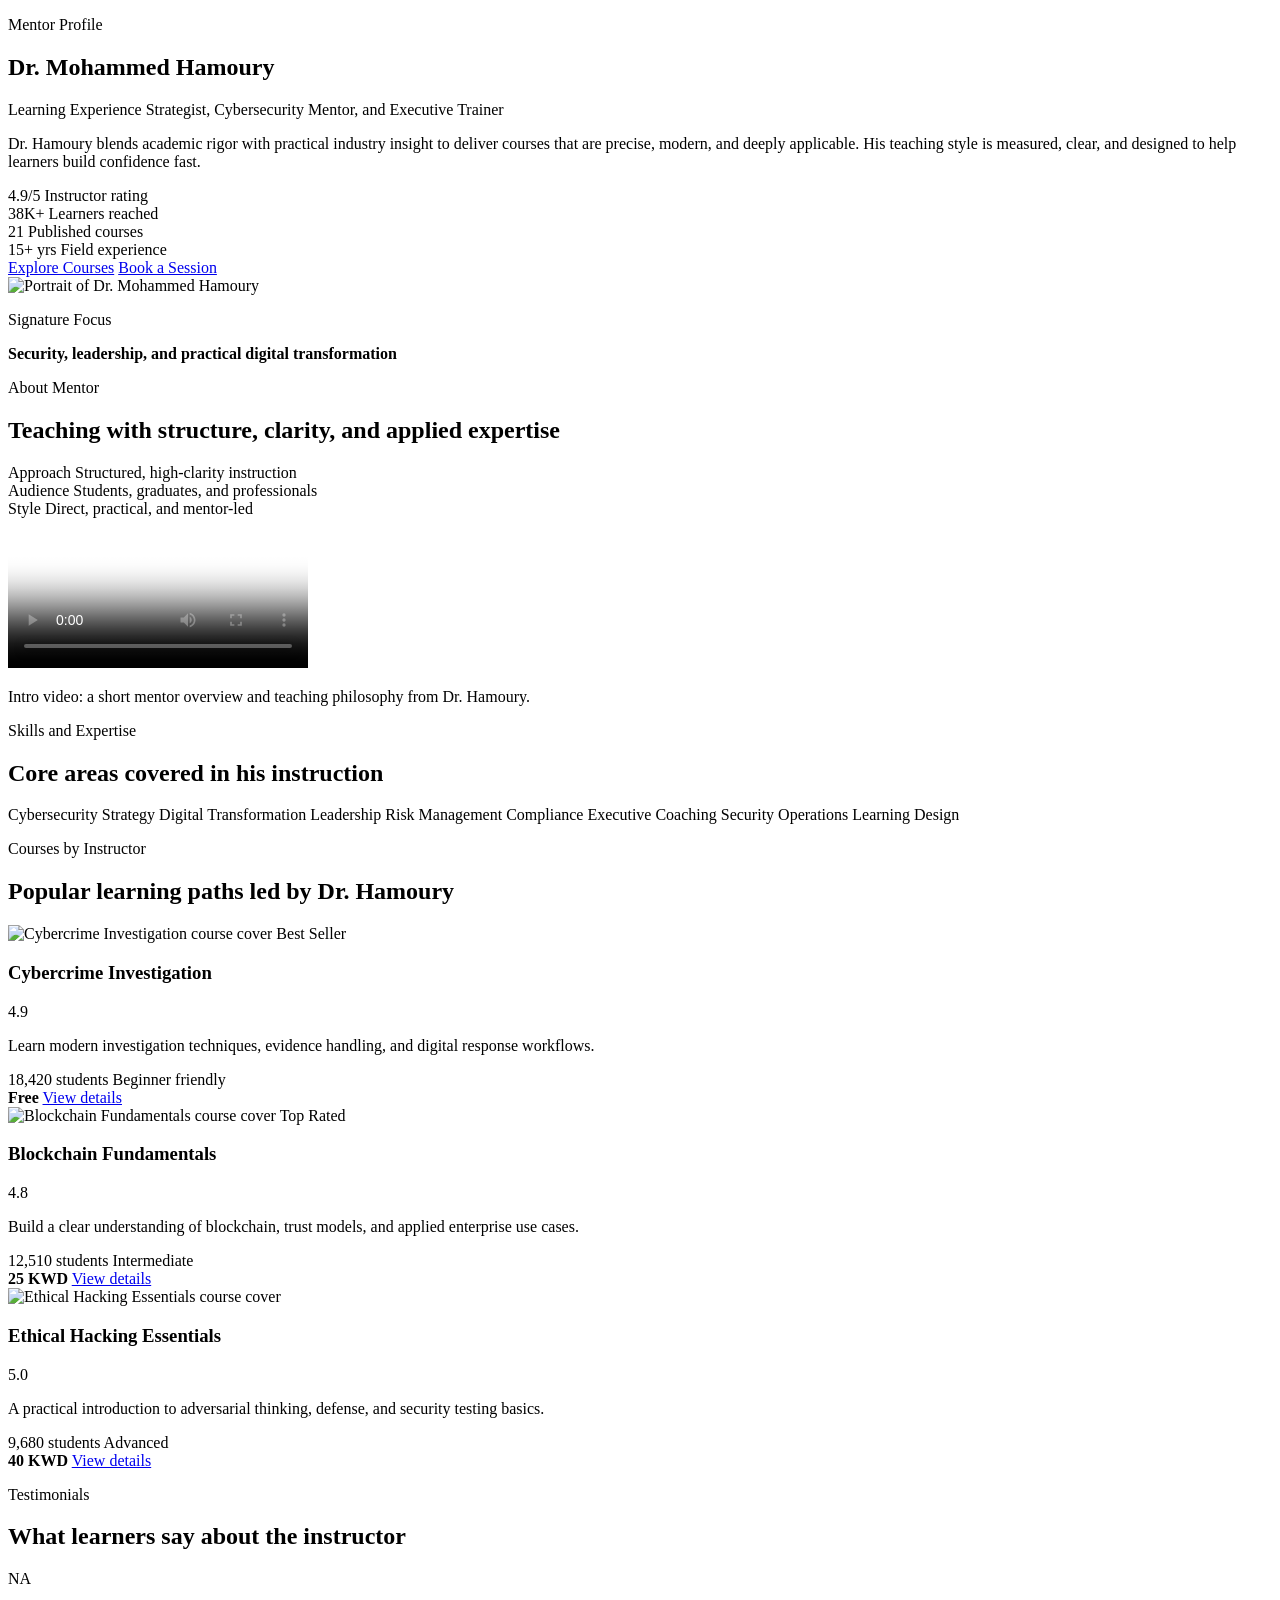
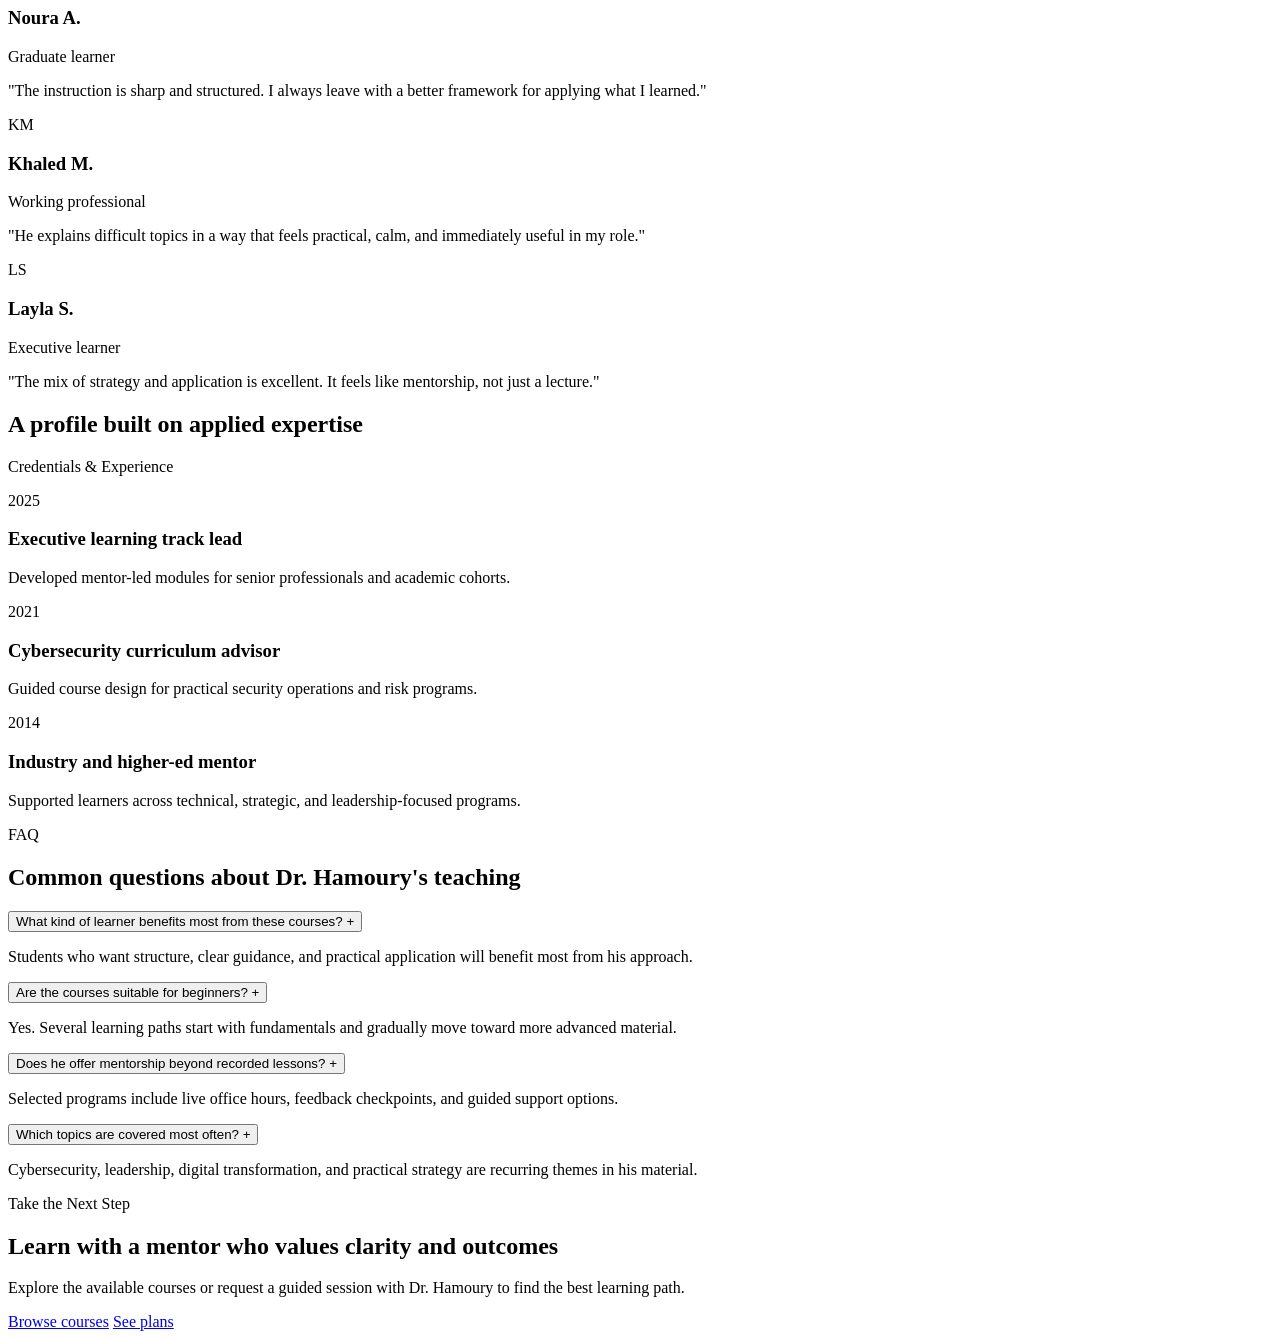
==== pages/instructor-details/index.html @ 4b4336b1 "SeePlansUpdated" ====
<!doctype html>
<html lang="en">
  <head>
    <meta charset="UTF-8" />
    <meta name="viewport" content="width=device-width, initial-scale=1.0" />
    <title>Instructor Details - AOU</title>
    <script>
      (function applyStoredTheme() {
        try {
          var savedTheme = localStorage.getItem('app-theme');
          if (savedTheme === 'light' || savedTheme === 'dark') {
            document.documentElement.setAttribute('data-theme', savedTheme);
          }
        } catch (error) {
          // Ignore storage access failures.
        }
      })();
    </script>
    <script>
      (function applyStoredLanguage() {
        try {
          var savedLanguage = localStorage.getItem('app-language');
          var language = savedLanguage === 'ar' ? 'ar' : 'en';
          document.documentElement.setAttribute('lang', language);
          document.documentElement.setAttribute('dir', language === 'ar' ? 'rtl' : 'ltr');
        } catch (error) {
          document.documentElement.setAttribute('lang', 'en');
          document.documentElement.setAttribute('dir', 'ltr');
        }
      })();
    </script>
    <link rel="stylesheet" href="../../assets/styles/global.css" />
    <link rel="stylesheet" href="../../components/header/header.css" />
    <link rel="stylesheet" href="../../components/footer/footer.css" />
    <link rel="stylesheet" href="./instructor-details.css" />
    <script defer src="../../assets/js/theme.js"></script>
    <script defer src="./index.js"></script>
  </head>
  <body>
    <div id="app-instructor-details" class="instructor-details-page">
      <div id="header-mount" data-component="header" aria-live="polite"></div>

      <main>
        <section class="instructor-hero">
          <div class="container instructor-hero-inner">
            <div class="instructor-hero-copy">
              <p class="instructor-eyebrow reveal-up">Mentor Profile</p>
              <h1 class="instructor-name home-headline reveal-up stagger-1">Dr. Mohammed Hamoury</h1>
              <p class="instructor-title reveal-up stagger-2">Learning Experience Strategist, Cybersecurity Mentor, and Executive Trainer</p>
              <p class="instructor-summary reveal-up stagger-3">
                Dr. Hamoury blends academic rigor with practical industry insight to deliver courses that are precise, modern, and deeply applicable. His teaching style is measured, clear, and designed to help learners build confidence fast.
              </p>

              <div class="instructor-stats-grid reveal-up stagger-4">
                <article class="stat-card">
                  <span class="stat-value">4.9/5</span>
                  <span class="stat-label">Instructor rating</span>
                </article>
                <article class="stat-card">
                  <span class="stat-value">38K+</span>
                  <span class="stat-label">Learners reached</span>
                </article>
                <article class="stat-card">
                  <span class="stat-value">21</span>
                  <span class="stat-label">Published courses</span>
                </article>
                <article class="stat-card">
                  <span class="stat-value">15+ yrs</span>
                  <span class="stat-label">Field experience</span>
                </article>
              </div>

              <div class="instructor-cta-row reveal-up stagger-4">
                <a class="primary-cta" href="#courses">Explore Courses</a>
                <a class="secondary-cta" href="#contact">Book a Session</a>
              </div>
            </div>

            <div class="instructor-hero-media reveal-up stagger-2">
              <div class="hero-image-frame">
                <img src="../../assets/images/instructorsImages/hamouri.png" alt="Portrait of Dr. Mohammed Hamoury" />
              </div>
              <div class="hero-highlight-card">
                <p>Signature Focus</p>
                <strong>Security, leadership, and practical digital transformation</strong>
              </div>
            </div>
          </div>
        </section>

        <section class="instructor-about-section">
          <div class="container instructor-about-grid">
            <div class="content-panel reveal-up">
              <p class="section-eyebrow">About Mentor</p>
              <h2 class="section-title home-headline">Teaching with structure, clarity, and applied expertise</h2>
              <!-- <p>
                Dr. Hamoury focuses on high-signal learning experiences that respect the learner's time. His courses emphasize foundations first, then move into real-world application, case studies, and practical decision-making.
              </p> -->
              <!-- <p>
                He is especially known for translating complex technical and strategic topics into guidance that feels direct, actionable, and immediately useful for students and working professionals.
              </p> -->
              <div class="mentor-points">
                <div class="mentor-point">
                  <span class="mentor-point-label">Approach</span>
                  <span class="mentor-point-value">Structured, high-clarity instruction</span>
                </div>
                <div class="mentor-point">
                  <span class="mentor-point-label">Audience</span>
                  <span class="mentor-point-value">Students, graduates, and professionals</span>
                </div>
                <div class="mentor-point">
                  <span class="mentor-point-label">Style</span>
                  <span class="mentor-point-value">Direct, practical, and mentor-led</span>
                </div>
              </div>
            </div>

            <div class="video-panel reveal-up stagger-1">
              <div class="video-shell">
                <video class="mentor-video" controls preload="metadata" poster="../../assets/images/instructorsImages/hamouri.png">
                  <source src="../../assets/videos/hamouri.mp4" type="video/mp4" />
                  Your browser does not support the video tag.
                </video>
              </div>
              <p class="video-caption">Intro video: a short mentor overview and teaching philosophy from Dr. Hamoury.</p>
            </div>
          </div>
        </section>

        <section class="expertise-section">
          <div class="container">
            <div class="section-heading reveal-up">
              <p class="section-eyebrow">Skills and Expertise</p>
              <h2 class="section-title home-headline">Core areas covered in his instruction</h2>
            </div>
            <div class="tags-wrap reveal-up stagger-1">
              <span class="skill-tag">Cybersecurity Strategy</span>
              <span class="skill-tag">Digital Transformation</span>
              <span class="skill-tag">Leadership</span>
              <span class="skill-tag">Risk Management</span>
              <span class="skill-tag">Compliance</span>
              <span class="skill-tag">Executive Coaching</span>
              <span class="skill-tag">Security Operations</span>
              <span class="skill-tag">Learning Design</span>
            </div>
          </div>
        </section>

        <section id="courses" class="courses-section">
          <div class="container">
            <div class="section-heading reveal-up">
              <p class="section-eyebrow">Courses by Instructor</p>
              <h2 class="section-title home-headline">Popular learning paths led by Dr. Hamoury</h2>
            </div>

            <div class="courses-grid">
              <article class="course-card reveal-up stagger-1">
                <div class="course-card-image">
                  <img src="../../assets/images/FeaturedCourses/Cybercrime.jpg" alt="Cybercrime Investigation course cover" />
                  <span class="course-badge">Best Seller</span>
                </div>
                <div class="course-card-body">
                  <div class="course-card-topline">
                    <h3 class="course-title">Cybercrime Investigation</h3>
                    <div class="course-rating">
                      <span>4.9</span>
                    </div>
                  </div>
                  <p class="course-description">Learn modern investigation techniques, evidence handling, and digital response workflows.</p>
                  <div class="course-meta-row">
                    <span>18,420 students</span>
                    <span>Beginner friendly</span>
                  </div>
                  <div class="course-card-footer">
                    <strong class="course-price">Free</strong>
                    <a href="#contact" class="course-link">View details</a>
                  </div>
                </div>
              </article>

              <article class="course-card reveal-up stagger-2">
                <div class="course-card-image">
                  <img src="../../assets/images/FeaturedCourses/blockchain.jpg" alt="Blockchain Fundamentals course cover" />
                  <span class="course-badge course-badge-secondary">Top Rated</span>
                </div>
                <div class="course-card-body">
                  <div class="course-card-topline">
                    <h3 class="course-title">Blockchain Fundamentals</h3>
                    <div class="course-rating">
                      <span>4.8</span>
                    </div>
                  </div>
                  <p class="course-description">Build a clear understanding of blockchain, trust models, and applied enterprise use cases.</p>
                  <div class="course-meta-row">
                    <span>12,510 students</span>
                    <span>Intermediate</span>
                  </div>
                  <div class="course-card-footer">
                    <strong class="course-price">25 KWD</strong>
                    <a href="#contact" class="course-link">View details</a>
                  </div>
                </div>
              </article>

              <article class="course-card reveal-up stagger-3">
                <div class="course-card-image">
                  <img src="../../assets/images/TopCourses/EthicalH.jpg" alt="Ethical Hacking Essentials course cover" />
                </div>
                <div class="course-card-body">
                  <div class="course-card-topline">
                    <h3 class="course-title">Ethical Hacking Essentials</h3>
                    <div class="course-rating">
                      <span>5.0</span>
                    </div>
                  </div>
                  <p class="course-description">A practical introduction to adversarial thinking, defense, and security testing basics.</p>
                  <div class="course-meta-row">
                    <span>9,680 students</span>
                    <span>Advanced</span>
                  </div>
                  <div class="course-card-footer">
                    <strong class="course-price">40 KWD</strong>
                    <a href="#contact" class="course-link">View details</a>
                  </div>
                </div>
              </article>
            </div>
          </div>
        </section>

        <section class="testimonials-section">
          <div class="container">
            <div class="section-heading reveal-up">
              <p class="section-eyebrow">Testimonials</p>
              <h2 class="section-title home-headline">What learners say about the instructor</h2>
            </div>

            <div class="testimonials-grid instructor-testimonials-grid">
              <article class="review-card reveal-up stagger-1">
                <div class="review-header">
                  <div class="review-avatar">NA</div>
                  <div class="review-info">
                    <h3>Noura A.</h3>
                    <p>Graduate learner</p>
                  </div>
                </div>
                <p class="review-copy">"The instruction is sharp and structured. I always leave with a better framework for applying what I learned."</p>
              </article>

              <article class="review-card reveal-up stagger-2">
                <div class="review-header">
                  <div class="review-avatar">KM</div>
                  <div class="review-info">
                    <h3>Khaled M.</h3>
                    <p>Working professional</p>
                  </div>
                </div>
                <p class="review-copy">"He explains difficult topics in a way that feels practical, calm, and immediately useful in my role."</p>
              </article>

              <article class="review-card reveal-up stagger-3">
                <div class="review-header">
                  <div class="review-avatar">LS</div>
                  <div class="review-info">
                    <h3>Layla S.</h3>
                    <p>Executive learner</p>
                  </div>
                </div>
                <p class="review-copy">"The mix of strategy and application is excellent. It feels like mentorship, not just a lecture."</p>
              </article>
            </div>
          </div>
        </section>

        <section class="credentials-section">
          <div class="container credentials-grid">
            <div class="content-panel reveal-up">
              
              <h2 class="section-title home-headline">A profile built on applied expertise</h2>
              <p class="section-eyebrow">Credentials & Experience</p>
            </div>

            <div class="timeline-panel reveal-up stagger-1">
              <div class="timeline-item">
                <span class="timeline-year">2025</span>
                <div>
                  <h3>Executive learning track lead</h3>
                  <p>Developed mentor-led modules for senior professionals and academic cohorts.</p>
                </div>
              </div>
              <div class="timeline-item">
                <span class="timeline-year">2021</span>
                <div>
                  <h3>Cybersecurity curriculum advisor</h3>
                  <p>Guided course design for practical security operations and risk programs.</p>
                </div>
              </div>
              <div class="timeline-item">
                <span class="timeline-year">2014</span>
                <div>
                  <h3>Industry and higher-ed mentor</h3>
                  <p>Supported learners across technical, strategic, and leadership-focused programs.</p>
                </div>
              </div>
            </div>
          </div>
        </section>

        <section class="faq-section">
          <div class="container">
            <div class="section-heading reveal-up">
              <p class="section-eyebrow">FAQ</p>
              <h2 class="section-title home-headline">Common questions about Dr. Hamoury's teaching</h2>
            </div>

            <div class="faq-list reveal-up stagger-1" id="mentor-faq">
              <article class="faq-item is-active">
                <button class="faq-question" type="button" aria-expanded="true">
                  What kind of learner benefits most from these courses?
                  <span class="faq-icon" aria-hidden="true">+</span>
                </button>
                <div class="faq-answer" style="max-height: 180px;">
                  <p>Students who want structure, clear guidance, and practical application will benefit most from his approach.</p>
                </div>
              </article>

              <article class="faq-item">
                <button class="faq-question" type="button" aria-expanded="false">
                  Are the courses suitable for beginners?
                  <span class="faq-icon" aria-hidden="true">+</span>
                </button>
                <div class="faq-answer">
                  <p>Yes. Several learning paths start with fundamentals and gradually move toward more advanced material.</p>
                </div>
              </article>

              <article class="faq-item">
                <button class="faq-question" type="button" aria-expanded="false">
                  Does he offer mentorship beyond recorded lessons?
                  <span class="faq-icon" aria-hidden="true">+</span>
                </button>
                <div class="faq-answer">
                  <p>Selected programs include live office hours, feedback checkpoints, and guided support options.</p>
                </div>
              </article>

              <article class="faq-item">
                <button class="faq-question" type="button" aria-expanded="false">
                  Which topics are covered most often?
                  <span class="faq-icon" aria-hidden="true">+</span>
                </button>
                <div class="faq-answer">
                  <p>Cybersecurity, leadership, digital transformation, and practical strategy are recurring themes in his material.</p>
                </div>
              </article>
            </div>
          </div>
        </section>

        <section id="contact" class="mentor-cta-section">
          <div class="container">
            <div class="mentor-cta-card reveal-up">
              <div>
                <p class="section-eyebrow">Take the Next Step</p>
                <h2 class="home-headline">Learn with a mentor who values clarity and outcomes</h2>
                <p>Explore the available courses or request a guided session with Dr. Hamoury to find the best learning path.</p>
              </div>
              <div class="mentor-cta-actions">
                <a class="primary-cta" href="#courses">Browse courses</a>
                <a class="secondary-cta" href="/reinforceDemo/">See plans</a>
              </div>
            </div>
          </div>
        </section>
      </main>

      <div id="footer-mount" data-component="footer" aria-live="polite"></div>
    </div>
  </body>
</html>
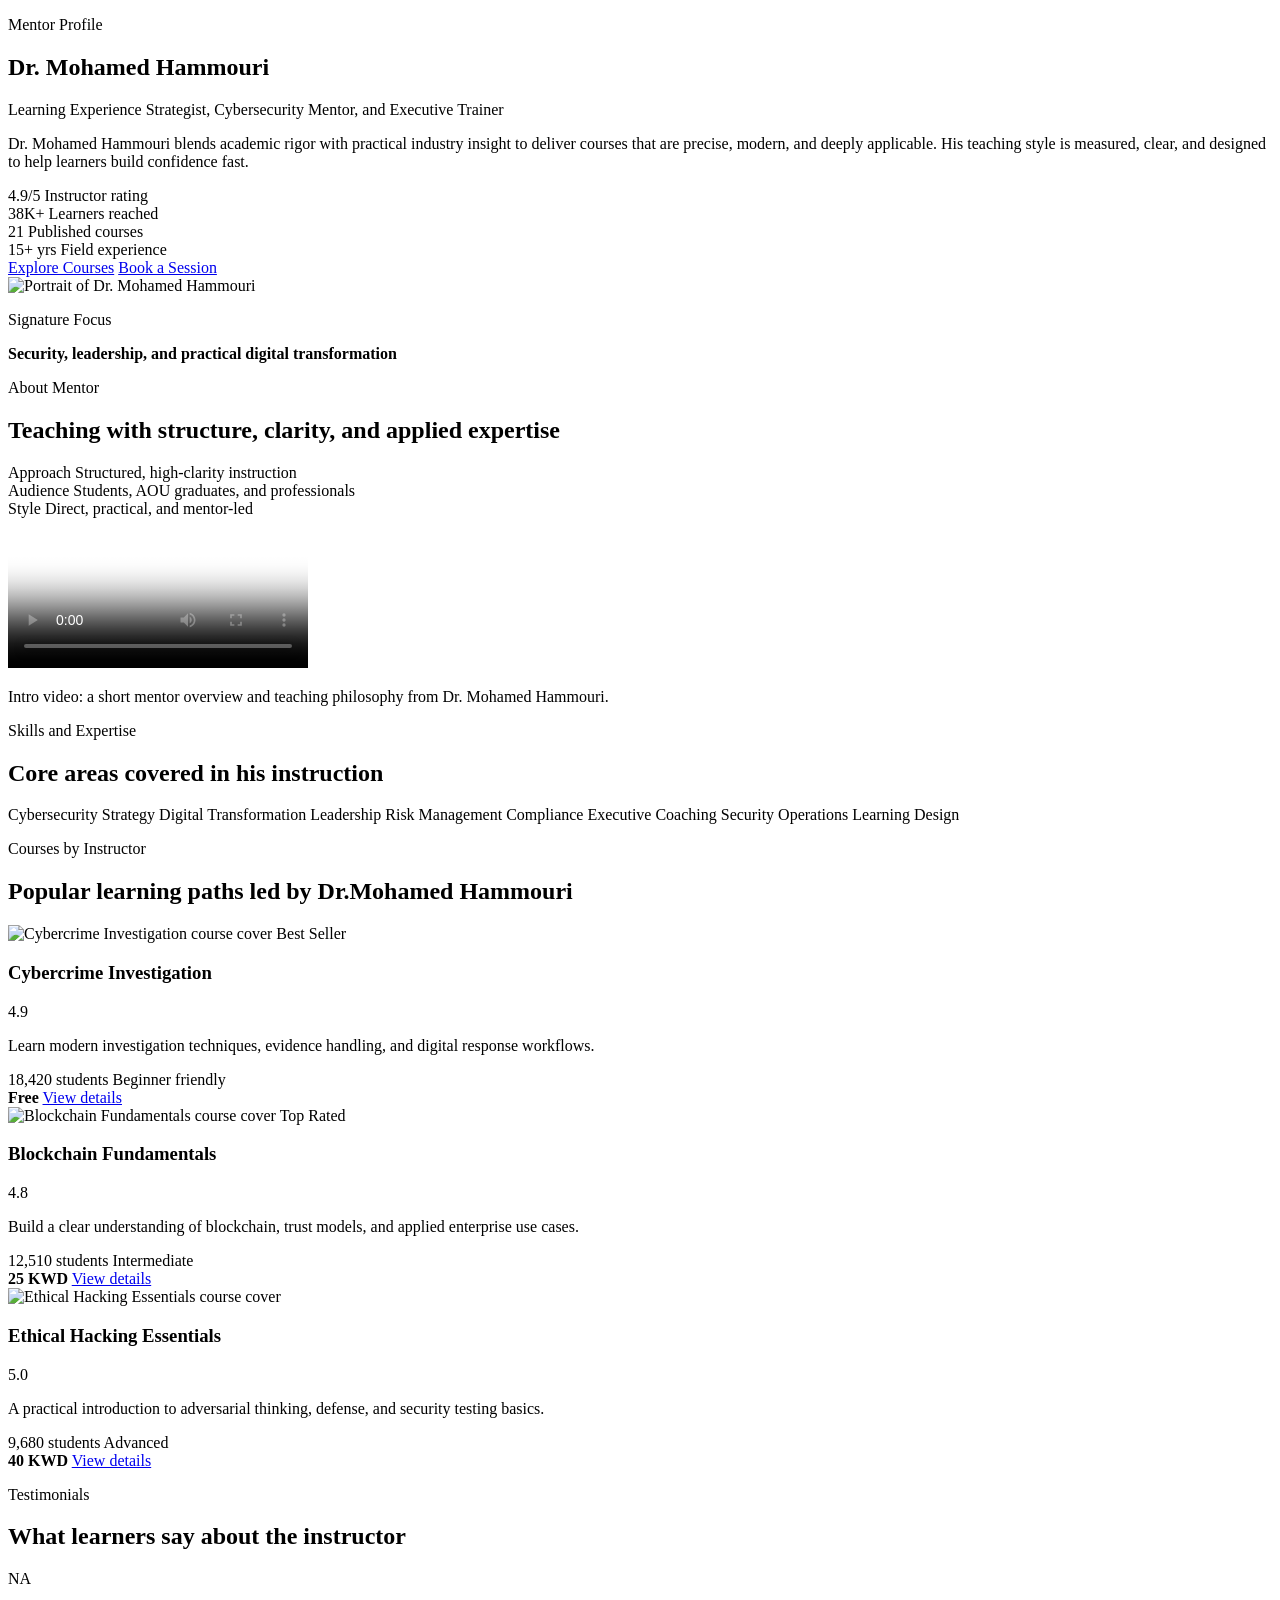
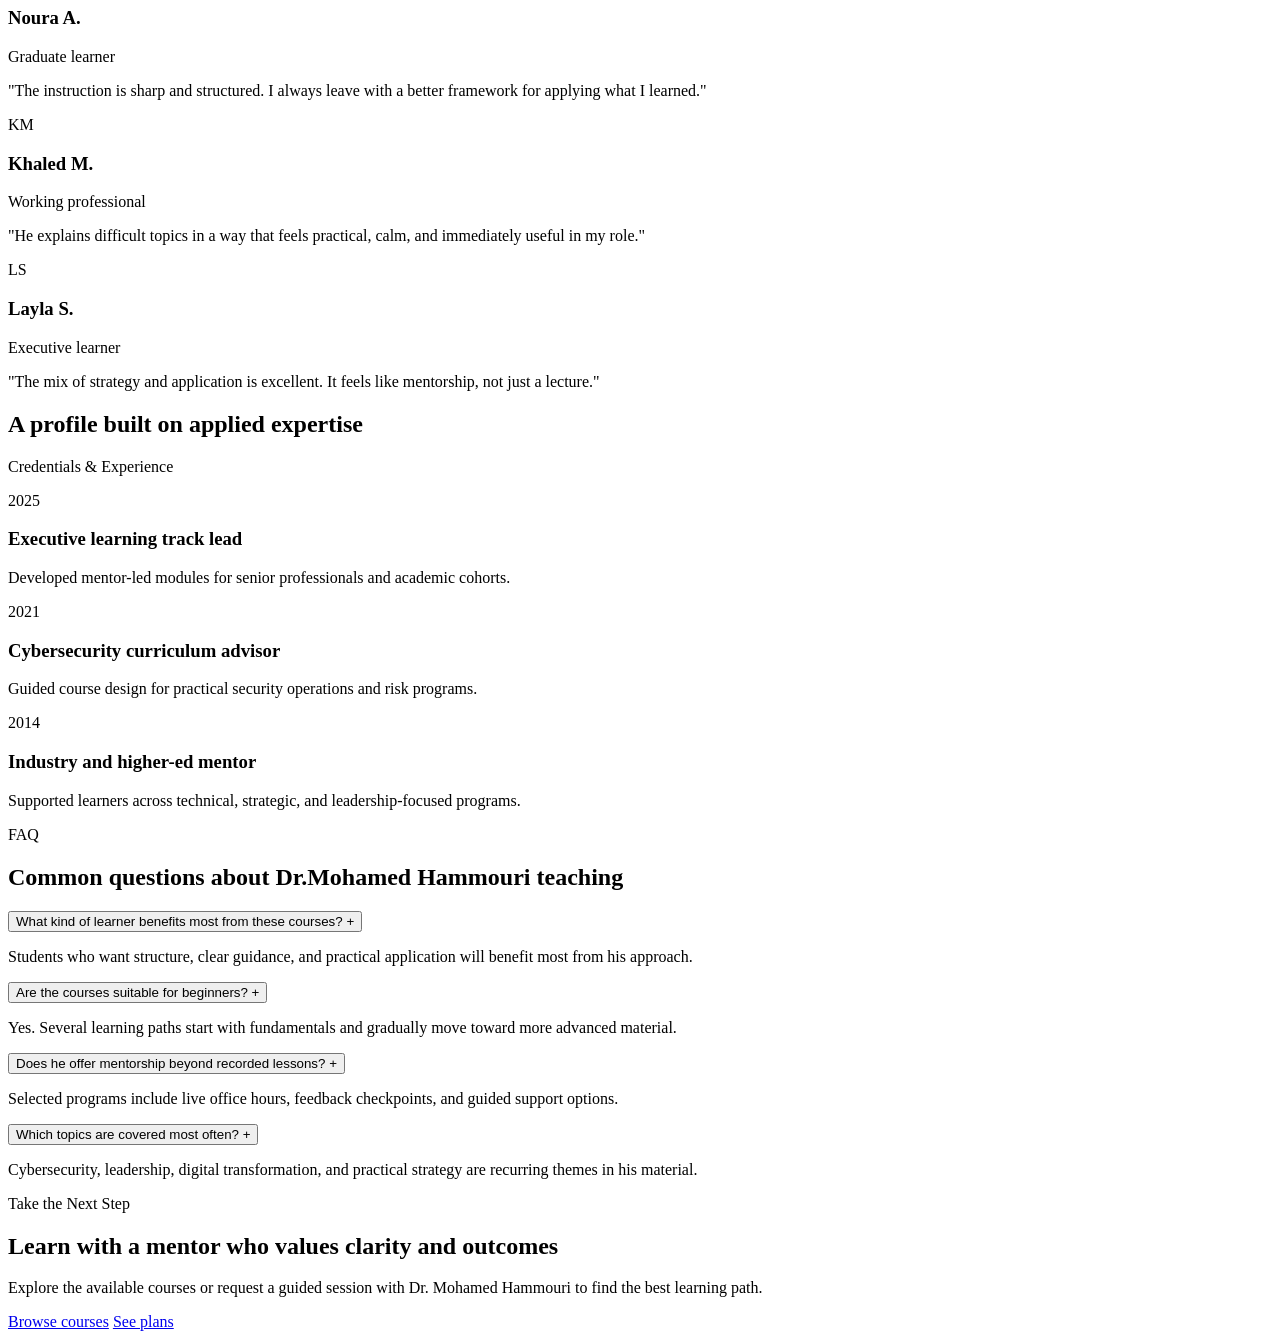
==== commit 19887a37: "Updated UI, images, and pages" ====
--- a/pages/instructor-details/index.html
+++ b/pages/instructor-details/index.html
@@ -3,7 +3,8 @@
   <head>
     <meta charset="UTF-8" />
     <meta name="viewport" content="width=device-width, initial-scale=1.0" />
-    <title>Instructor Details - AOU</title>
+    <link rel="icon" type="image/png" href="/reinforceDemo/assets/images/logo/Reinforce-favicon.png" />
+    <title>Instructor Details - Reinforce</title>
     <script>
       (function applyStoredTheme() {
         try {
@@ -29,11 +30,11 @@
         }
       })();
     </script>
-    <link rel="stylesheet" href="../../assets/styles/global.css" />
-    <link rel="stylesheet" href="../../components/header/header.css" />
-    <link rel="stylesheet" href="../../components/footer/footer.css" />
+    <link rel="stylesheet" href="/reinforceDemo/assets/styles/global.css" />
+    <link rel="stylesheet" href="/reinforceDemo/components/header/header.css" />
+    <link rel="stylesheet" href="/reinforceDemo/components/footer/footer.css" />
     <link rel="stylesheet" href="./instructor-details.css" />
-    <script defer src="../../assets/js/theme.js"></script>
+    <script defer src="/reinforceDemo/assets/js/theme.js"></script>
     <script defer src="./index.js"></script>
   </head>
   <body>
@@ -45,10 +46,10 @@
           <div class="container instructor-hero-inner">
             <div class="instructor-hero-copy">
               <p class="instructor-eyebrow reveal-up">Mentor Profile</p>
-              <h1 class="instructor-name home-headline reveal-up stagger-1">Dr. Mohammed Hamoury</h1>
+              <h1 class="instructor-name home-headline reveal-up stagger-1">Dr. Mohamed Hammouri</h1>
               <p class="instructor-title reveal-up stagger-2">Learning Experience Strategist, Cybersecurity Mentor, and Executive Trainer</p>
               <p class="instructor-summary reveal-up stagger-3">
-                Dr. Hamoury blends academic rigor with practical industry insight to deliver courses that are precise, modern, and deeply applicable. His teaching style is measured, clear, and designed to help learners build confidence fast.
+                Dr. Mohamed Hammouri blends academic rigor with practical industry insight to deliver courses that are precise, modern, and deeply applicable. His teaching style is measured, clear, and designed to help learners build confidence fast.
               </p>
 
               <div class="instructor-stats-grid reveal-up stagger-4">
@@ -78,7 +79,7 @@
 
             <div class="instructor-hero-media reveal-up stagger-2">
               <div class="hero-image-frame">
-                <img src="../../assets/images/instructorsImages/hamouri.png" alt="Portrait of Dr. Mohammed Hamoury" />
+                <img src="/reinforceDemo/assets/images/instructorsImages/mohamed-adnan-jaber-hammouri.jpg" alt="Portrait of Dr. Mohamed Hammouri" />
               </div>
               <div class="hero-highlight-card">
                 <p>Signature Focus</p>
@@ -94,7 +95,7 @@
               <p class="section-eyebrow">About Mentor</p>
               <h2 class="section-title home-headline">Teaching with structure, clarity, and applied expertise</h2>
               <!-- <p>
-                Dr. Hamoury focuses on high-signal learning experiences that respect the learner's time. His courses emphasize foundations first, then move into real-world application, case studies, and practical decision-making.
+                Dr. Mohamed Hammouri focuses on high-signal learning experiences that respect the learner's time. His courses emphasize foundations first, then move into real-world application, case studies, and practical decision-making.
               </p> -->
               <!-- <p>
                 He is especially known for translating complex technical and strategic topics into guidance that feels direct, actionable, and immediately useful for students and working professionals.
@@ -106,7 +107,7 @@
                 </div>
                 <div class="mentor-point">
                   <span class="mentor-point-label">Audience</span>
-                  <span class="mentor-point-value">Students, graduates, and professionals</span>
+                  <span class="mentor-point-value">Students, AOU graduates, and professionals</span>
                 </div>
                 <div class="mentor-point">
                   <span class="mentor-point-label">Style</span>
@@ -117,12 +118,12 @@
 
             <div class="video-panel reveal-up stagger-1">
               <div class="video-shell">
-                <video class="mentor-video" controls preload="metadata" poster="../../assets/images/instructorsImages/hamouri.png">
-                  <source src="../../assets/videos/hamouri.mp4" type="video/mp4" />
+                <video class="mentor-video" controls preload="metadata" poster="/reinforceDemo/assets/images/instructorsImages/mohamed-adnan-jaber-hammouri.jpg">
+                  <source src="/reinforceDemo/assets/videos/hamouri.mp4" type="video/mp4" />
                   Your browser does not support the video tag.
                 </video>
               </div>
-              <p class="video-caption">Intro video: a short mentor overview and teaching philosophy from Dr. Hamoury.</p>
+              <p class="video-caption">Intro video: a short mentor overview and teaching philosophy from Dr. Mohamed Hammouri.</p>
             </div>
           </div>
         </section>
@@ -150,13 +151,13 @@
           <div class="container">
             <div class="section-heading reveal-up">
               <p class="section-eyebrow">Courses by Instructor</p>
-              <h2 class="section-title home-headline">Popular learning paths led by Dr. Hamoury</h2>
+              <h2 class="section-title home-headline">Popular learning paths led by Dr.Mohamed Hammouri</h2>
             </div>
 
             <div class="courses-grid">
               <article class="course-card reveal-up stagger-1">
                 <div class="course-card-image">
-                  <img src="../../assets/images/FeaturedCourses/Cybercrime.jpg" alt="Cybercrime Investigation course cover" />
+                  <img src="/reinforceDemo/assets/images/FeaturedCourses/Cybercrime.jpg" alt="Cybercrime Investigation course cover" />
                   <span class="course-badge">Best Seller</span>
                 </div>
                 <div class="course-card-body">
@@ -180,7 +181,7 @@
 
               <article class="course-card reveal-up stagger-2">
                 <div class="course-card-image">
-                  <img src="../../assets/images/FeaturedCourses/blockchain.jpg" alt="Blockchain Fundamentals course cover" />
+                  <img src="/reinforceDemo/assets/images/FeaturedCourses/blockchain.jpg" alt="Blockchain Fundamentals course cover" />
                   <span class="course-badge course-badge-secondary">Top Rated</span>
                 </div>
                 <div class="course-card-body">
@@ -204,7 +205,7 @@
 
               <article class="course-card reveal-up stagger-3">
                 <div class="course-card-image">
-                  <img src="../../assets/images/TopCourses/EthicalH.jpg" alt="Ethical Hacking Essentials course cover" />
+                  <img src="/reinforceDemo/assets/images/TopCourses/EthicalH.jpg" alt="Ethical Hacking Essentials course cover" />
                 </div>
                 <div class="course-card-body">
                   <div class="course-card-topline">
@@ -310,7 +311,7 @@
           <div class="container">
             <div class="section-heading reveal-up">
               <p class="section-eyebrow">FAQ</p>
-              <h2 class="section-title home-headline">Common questions about Dr. Hamoury's teaching</h2>
+              <h2 class="section-title home-headline">Common questions about Dr.Mohamed Hammouri teaching</h2>
             </div>
 
             <div class="faq-list reveal-up stagger-1" id="mentor-faq">
@@ -363,11 +364,11 @@
               <div>
                 <p class="section-eyebrow">Take the Next Step</p>
                 <h2 class="home-headline">Learn with a mentor who values clarity and outcomes</h2>
-                <p>Explore the available courses or request a guided session with Dr. Hamoury to find the best learning path.</p>
+                <p>Explore the available courses or request a guided session with Dr. Mohamed Hammouri to find the best learning path.</p>
               </div>
               <div class="mentor-cta-actions">
                 <a class="primary-cta" href="#courses">Browse courses</a>
-                <a class="secondary-cta" href="/reinforceDemo/">See plans</a>
+                <a class="secondary-cta" href="/reinforceDemo/pages/pricing/">See plans</a>
               </div>
             </div>
           </div>
